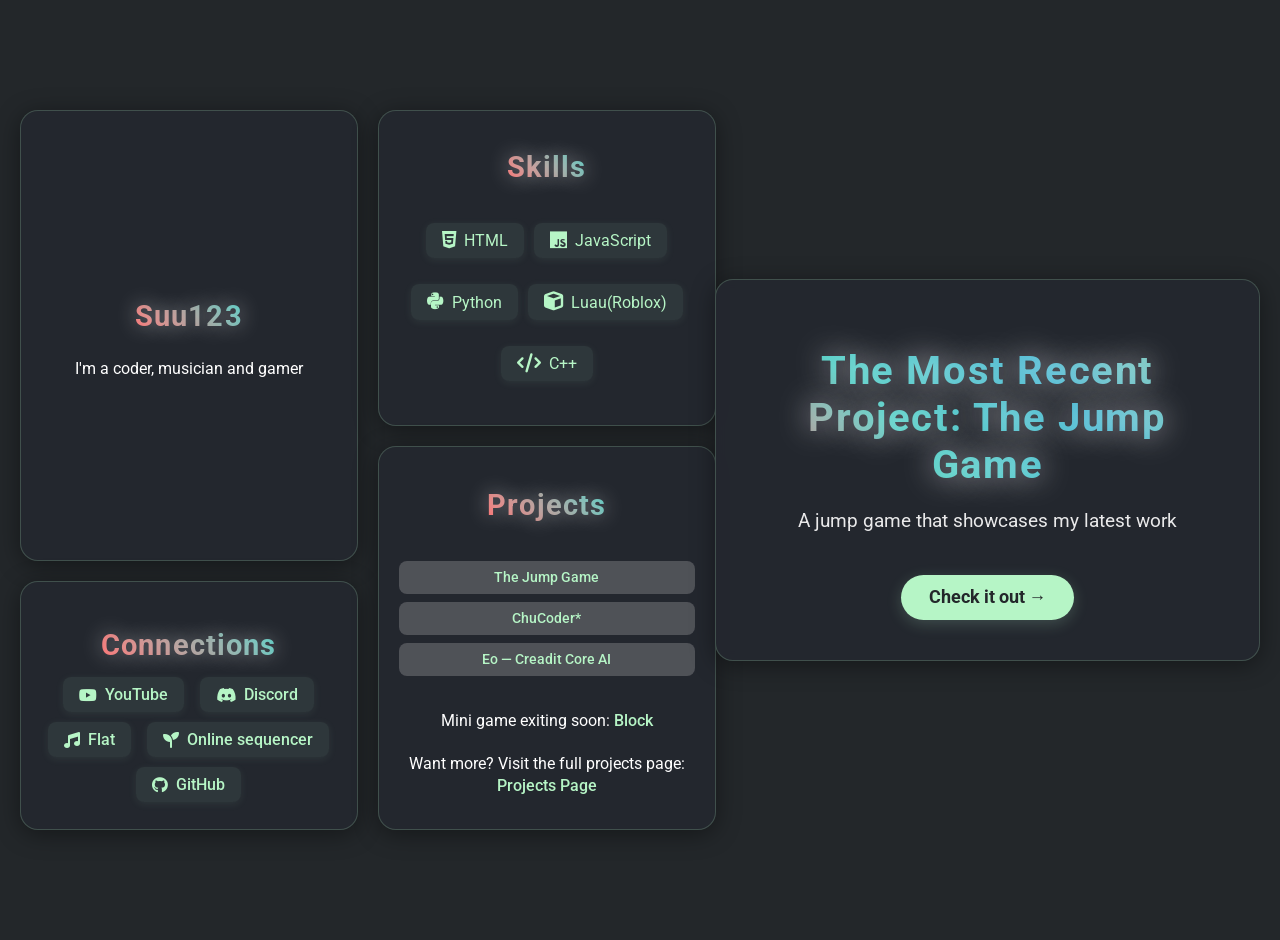
==== index.html @ a216491f "Add files via upload" ====
<!DOCTYPE html>
<html lang="en">
<head>
    <link rel="stylesheet" href="style.css">
        <link rel="stylesheet" href="icons.css">
    <link rel="stylesheet" href="https://cdnjs.cloudflare.com/ajax/libs/font-awesome/6.4.0/css/all.min.css">
    <meta charset="UTF-8">
    <meta name="viewport" content="width=device-width, initial-scale=1.0">
    <title>Suu123 - Portfolio</title>
</head>
<body>
    <div class="container">
        <div class="box intro">
            <h1>Suu123</h1>
            <p>I'm a coder, musician and gamer</p>
        </div>

        <div class="box skills">
            <h1>Skills</h1>
            <ul>
                <li><i class="fab fa-html5"></i> HTML</li>
                <li><i class="fab fa-js"></i> JavaScript</li>
                <li><i class="fab fa-python"></i> Python</li>
                <li><i class="fas fa-cube"></i> Luau(Roblox)</li>
                <li><i class="fas fa-code"></i> C++</li>
            </ul>
        </div>

        <div class="box connections">
            <h1>Connections</h1>
            <div class="connections-grid">
                <div class="connections-row">
                    <div class="connection"><i class="fab fa-youtube"></i> <a href="https://www.youtube.com/channel/UC3qheyPXaxt84LT1QDHlm-w">YouTube</a></div>
                    <div class="connection"><i class="fab fa-discord"></i> <a href="https://discord.gg/JJNgSpMs">Discord</a></div>
                </div>
                <div class="connections-row">
                    <div class="connection"><i class="fas fa-music"></i> <a href="https://flat.io/@suu123/published">Flat</a></div>
                    <div class="connection"><i class="fas fa-seedling"></i> <a href="https://onlinesequencer.net/members/219041">Online sequencer</a></div>
                </div>
                <div class="connections-row">
                    <div class="connection"><i class="fab fa-github"></i> <a href="https://github.com/Suu1234567">GitHub</a></div>
                </div>
            </div>
        </div>

        <div class="box projects">
            <h1>Projects</h1>
            <ul>
                <li><a href="https://suu1234567.github.io/The-jump-game-/">The Jump Game</a></li>
                <li><a href="https://suu1234567.github.io/ChuCoder-/">ChuCoder*</a></li>
                <li><a href="https://suu1234567.github.io/Eo---Creadit-Core-AI/">Eo — Creadit Core AI</a></li>
            </ul>

            <p>
                Mini game exiting soon: <a href="https://www.roblox.com/games/96668053572143/Block">Block</a>
            </p>

            <p>
                Want more? Visit the full projects page: <a href="projects.html">Projects Page</a>
            </p>
        </div>
    </div>

    <div class="featured-project">
        <h1>The Most Recent Project: The Jump Game</h1>
        <p>A jump game that showcases my latest work</p>
        <a href="https://suu1234567.github.io/The-jump-game-/" class="featured-link">Check it out →</a>
    </div>
</body>
</html>
---- style.css ----
@import url('https://fonts.googleapis.com/css2?family=Roboto:wght@300;400;700&display=swap');

body {
    font-family: 'Roboto', sans-serif;
    background: linear-gradient(135deg, #667eea 0%, #764ba2 100%);
    color: #fff;
    margin: 0;
    padding: 20px;
    min-height: 100vh;
    display: flex;
    justify-content: center;
    align-items: center;
}

.container {
    display: grid;
    grid-template-columns: repeat(4, 1fr);
    grid-template-rows: repeat(4, 1fr);
    gap: 20px;
    width: 100%;
    max-width: 800px;
    height: 80vh;
    min-height: 600px;
}

.box {
    background: rgba(255, 255, 255, 0.1);
    backdrop-filter: blur(5px);
    border-radius: 15px;
    padding: 20px;
    box-shadow: 0 8px 32px rgba(0, 0, 0, 0.3);
    transition: transform 0.2s ease, background-color 0.2s ease;
    display: flex;
    flex-direction: column;
    justify-content: center;
    align-items: center;
    text-align: center;
    will-change: transform;
}

.box:hover {
    transform: translateY(-3px);
    background: rgba(255, 255, 255, 0.12);
}

.intro {
    grid-column: 1 / 3;
    grid-row: 1 / 3;
}

.skills {
    grid-column: 3 / 5;
    grid-row: 1 / 2;
}

.connections {
    grid-column: 1 / 3;
    grid-row: 3 / 5;
}

.projects {
    grid-column: 3 / 5;
    grid-row: 2 / 5;
}

h1 {
    font-size: 1.8em;
    margin-bottom: 15px;
    background: linear-gradient(45deg, #ff6b6b, #4ecdc4);
    -webkit-background-clip: text;
    -webkit-text-fill-color: transparent;
    background-clip: text;
    text-shadow: 0 0 20px rgba(255, 255, 255, 0.5);
}

p {
    font-size: 1em;
    margin: 10px 0;
    line-height: 1.4;
}

ul {
    list-style: none;
    padding: 0;
    width: 100%;
}

li {
    background: rgba(255, 255, 255, 0.2);
    margin: 8px 0;
    padding: 8px 12px;
    border-radius: 8px;
    transition: background-color 0.15s ease;
    font-size: 0.9em;
}

li:hover {
    background: rgba(255, 255, 255, 0.3);
}

a {
    color: #fff;
    text-decoration: none;
    font-weight: 500;
    transition: color 0.3s ease;
}

a:hover {
    color: #4ecdc4;
}

@media (max-width: 768px) {
    .container {
        grid-template-columns: 1fr;
        grid-template-rows: auto;
        height: auto;
        gap: 15px;
    }

    .intro, .skills, .connections, .projects {
        grid-column: 1;
        grid-row: auto;
    }

    body {
        padding: 15px;
    }

    .box {
        padding: 15px;
    }

    h1 {
        font-size: 1.5em;
    }
}

.featured-project {
    background: linear-gradient(135deg, rgba(255, 107, 107, 0.2), rgba(78, 205, 196, 0.2));
    backdrop-filter: blur(5px);
    border-radius: 20px;
    padding: 40px;
    margin: 30px auto;
    max-width: 800px;
    text-align: center;
    box-shadow: 0 12px 40px rgba(0, 0, 0, 0.4);
    border: 1px solid rgba(255, 255, 255, 0.1);
    transition: transform 0.3s ease, box-shadow 0.3s ease;
}

.featured-project:hover {
    transform: translateY(-5px);
    box-shadow: 0 20px 60px rgba(0, 0, 0, 0.5);
}

.featured-project h1 {
    font-size: 2.5em;
    margin-bottom: 20px;
    background: linear-gradient(45deg, #ff6b6b, #4ecdc4, #45b7d1, #96ceb4);
    -webkit-background-clip: text;
    -webkit-text-fill-color: transparent;
    background-clip: text;
    text-shadow: 0 0 30px rgba(255, 255, 255, 0.7);
    animation: rainbow 3s ease-in-out infinite;
}

@keyframes rainbow {
    0%, 100% { filter: hue-rotate(0deg); }
    25% { filter: hue-rotate(90deg); }
    50% { filter: hue-rotate(180deg); }
    75% { filter: hue-rotate(270deg); }
}

.featured-project p {
    font-size: 1.2em;
    margin: 20px 0;
    color: rgba(255, 255, 255, 0.9);
}

.featured-link {
    display: inline-block;
    background: linear-gradient(45deg, #ff6b6b, #4ecdc4);
    color: white;
    padding: 15px 30px;
    border-radius: 50px;
    text-decoration: none;
    font-weight: 700;
    font-size: 1.1em;
    transition: transform 0.2s ease, box-shadow 0.2s ease;
    box-shadow: 0 4px 15px rgba(255, 107, 107, 0.3);
    margin-top: 20px;
}

.featured-link:hover {
    transform: scale(1.05);
    box-shadow: 0 6px 20px rgba(255, 107, 107, 0.4);
}

@media (max-width: 768px) {
    .featured-project {
        padding: 30px 20px;
        margin: 20px 15px;
    }

    .featured-project h1 {
        font-size: 2em;
    }

    .featured-link {
        padding: 12px 25px;
        font-size: 1em;
    }
}
---- icons.css ----
/* Connections grid layout */
.connections-grid {
    display: flex;
    flex-direction: column;
    gap: 10px;
    width: 100%;
    align-items: center;
}
.connections-row {
    display: flex;
    gap: 16px;
    justify-content: center;
}
.connection {
    background: rgba(182,245,198,0.08);
    color: var(--green);
    border-radius: 8px;
    padding: 8px 16px;
    font-size: 1em;
    display: flex;
    align-items: center;
    gap: 8px;
    box-shadow: 0 2px 8px rgba(182,245,198,0.08);
    transition: background 0.2s;
}
.connection:hover {
    background: rgba(182,245,198,0.18);
}
/* Icon and green highlight style inspired by aix-32.github.io */

@import url('https://fonts.googleapis.com/css2?family=Roboto:wght@300;400;700&display=swap');
@import url('https://cdnjs.cloudflare.com/ajax/libs/font-awesome/6.4.0/css/all.min.css');

:root {
    --green: #b6f5c6;
    --dark-bg: #23272a;
    --card-bg: rgba(36, 40, 47, 0.95);
    --border: rgba(182, 245, 198, 0.2);
}

body {
    background: var(--dark-bg);
    color: #fff;
    font-family: 'Roboto', sans-serif;
}

.box, .featured-project {
    background: var(--card-bg);
    border: 1px solid var(--border);
    border-radius: 18px;
    box-shadow: 0 4px 24px rgba(0,0,0,0.4);
}

h1, .featured-project h1 {
    color: var(--green);
    font-weight: 700;
    letter-spacing: 0.04em;
}

.skills ul, .connections ul {
    display: flex;
    flex-wrap: wrap;
    gap: 10px;
    justify-content: center;
}

.skills li, .connections li {
    background: rgba(182,245,198,0.08);
    color: var(--green);
    border-radius: 8px;
    padding: 8px 16px;
    font-size: 1em;
    display: flex;
    align-items: center;
    gap: 8px;
    box-shadow: 0 2px 8px rgba(182,245,198,0.08);
}

.skills li i, .connections li i {
    color: var(--green);
    font-size: 1.2em;
}

a {
    color: var(--green);
    text-decoration: none;
    font-weight: 500;
}

a:hover {
    color: #fff;
    background: var(--green);
    border-radius: 6px;
    padding: 2px 6px;
    transition: 0.2s;
}

.featured-link {
    background: var(--green);
    color: #23272a;
    border-radius: 30px;
    padding: 12px 28px;
    font-weight: 700;
    font-size: 1.1em;
    box-shadow: 0 4px 15px rgba(182,245,198,0.2);
    margin-top: 20px;
    transition: 0.2s;
}

.featured-link:hover {
    background: #fff;
    color: var(--green);
}

/* Responsive */
@media (max-width: 768px) {
    .container {
        grid-template-columns: 1fr;
        grid-template-rows: auto;
        height: auto;
        gap: 15px;
    }
    .box, .featured-project {
        padding: 15px;
    }
    h1 {
        font-size: 1.5em;
    }
}
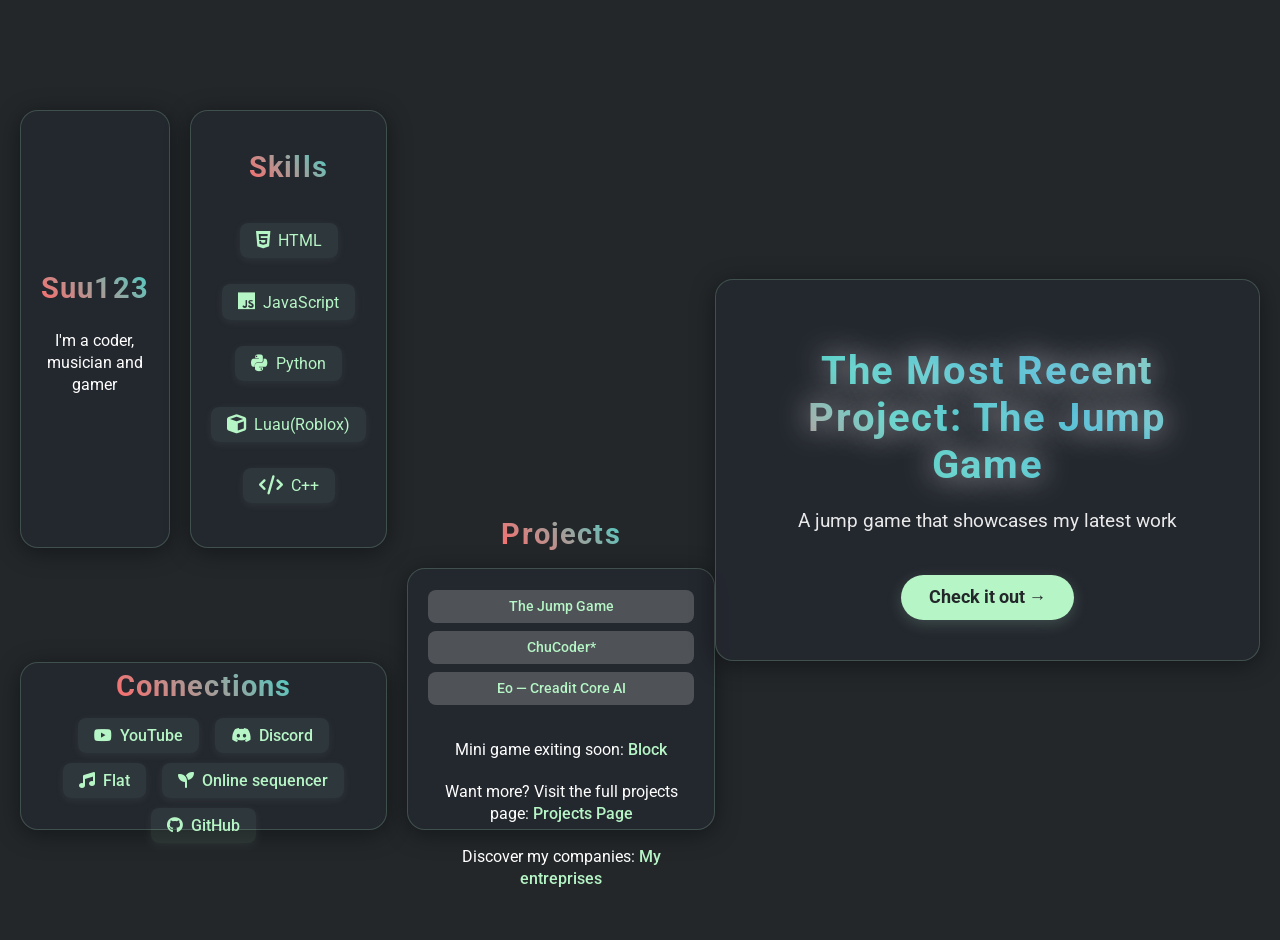
==== commit 5cb1bf70: "Add files via upload" ====
--- a/index.html
+++ b/index.html
@@ -58,6 +58,9 @@
             <p>
                 Want more? Visit the full projects page: <a href="projects.html">Projects Page</a>
             </p>
+            <p>
+                Discover my companies: <a href="entreprises.html">My entreprises</a>
+            </p>
         </div>
     </div>
 
@@ -66,5 +69,9 @@
         <p>A jump game that showcases my latest work</p>
         <a href="https://suu1234567.github.io/The-jump-game-/" class="featured-link">Check it out →</a>
     </div>
+
+    <script>
+        alert("This website is still in development, expect some bugs and missing content, try puting your zoom at 50% for the best experience");
+    </script>
 </body>
 </html>
--- a/style.css
+++ b/style.css
@@ -38,19 +38,34 @@
     will-change: transform;
 }
 
-.box:hover {
-    transform: translateY(-3px);
+.entreprise-grid {
+    display: grid;
+    grid-template-columns: repeat(auto-fit, minmax(220px, 1fr));
+    gap: 18px;
+    width: 100%;
+    margin-top: 10px;
+}
+
+.entreprise-card {
     background: rgba(255, 255, 255, 0.12);
-}
-
-.intro {
-    grid-column: 1 / 3;
-    grid-row: 1 / 3;
-}
-
-.skills {
-    grid-column: 3 / 5;
-    grid-row: 1 / 2;
+    border: 1px solid rgba(255, 255, 255, 0.2);
+    box-shadow: 0 6px 20px rgba(0, 0, 0, 0.2);
+    padding: 16px;
+    align-items: center;
+    justify-content: center;
+    display: flex;
+    flex-direction: column;
+    min-height: 220px;
+}
+
+.entreprise-card h2 {
+    margin-bottom: 10px;
+}
+
+.entreprise-card p {
+    color: #fff;
+    font-size: 0.95em;
+    margin-top: 6px;
 }
 
 .connections {
@@ -70,7 +85,6 @@
     -webkit-background-clip: text;
     -webkit-text-fill-color: transparent;
     background-clip: text;
-    text-shadow: 0 0 20px rgba(255, 255, 255, 0.5);
 }
 
 p {
@@ -161,14 +175,6 @@
     -webkit-text-fill-color: transparent;
     background-clip: text;
     text-shadow: 0 0 30px rgba(255, 255, 255, 0.7);
-    animation: rainbow 3s ease-in-out infinite;
-}
-
-@keyframes rainbow {
-    0%, 100% { filter: hue-rotate(0deg); }
-    25% { filter: hue-rotate(90deg); }
-    50% { filter: hue-rotate(180deg); }
-    75% { filter: hue-rotate(270deg); }
 }
 
 .featured-project p {
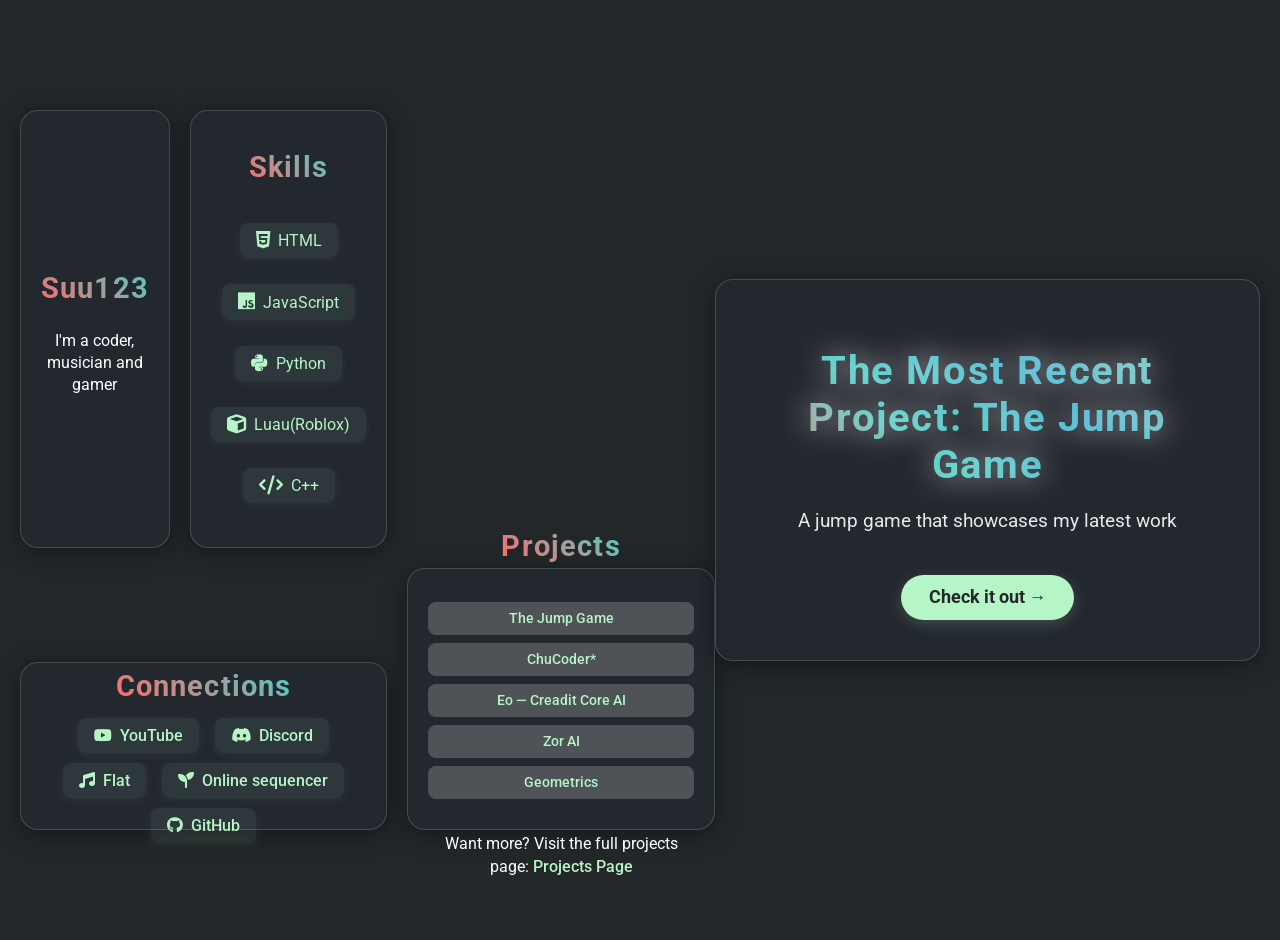
==== commit 09999c76: "hi" ====
--- a/index.html
+++ b/index.html
@@ -49,17 +49,12 @@
                 <li><a href="https://suu1234567.github.io/The-jump-game-/">The Jump Game</a></li>
                 <li><a href="https://suu1234567.github.io/ChuCoder-/">ChuCoder*</a></li>
                 <li><a href="https://suu1234567.github.io/Eo---Creadit-Core-AI/">Eo — Creadit Core AI</a></li>
+                <li><a href="https://suu1234567.github.io/zor./">Zor AI</a></li>
+                <li><a href="https://suu1234567.github.io/geometrics/">Geometrics</a></li>
             </ul>
 
             <p>
-                Mini game exiting soon: <a href="https://www.roblox.com/games/96668053572143/Block">Block</a>
-            </p>
-
-            <p>
                 Want more? Visit the full projects page: <a href="projects.html">Projects Page</a>
-            </p>
-            <p>
-                Discover my companies: <a href="entreprises.html">My entreprises</a>
             </p>
         </div>
     </div>
--- a/style.css
+++ b/style.css
@@ -216,4 +216,421 @@
         padding: 12px 25px;
         font-size: 1em;
     }
+}
+
+/* Launcher Styles */
+.launcher-container {
+    display: flex;
+    height: 100vh;
+    background: #1a1a1a;
+    color: #fff;
+    font-family: 'Roboto', sans-serif;
+}
+
+.sidebar {
+    width: 280px;
+    background: #222;
+    padding: 20px;
+    overflow-y: auto;
+    border-right: 1px solid #333;
+}
+
+.sidebar-title {
+    font-size: 1.5em;
+    margin-bottom: 20px;
+    color: #fff;
+}
+
+.search-bar {
+    width: 100%;
+    padding: 12px;
+    background: #333;
+    border: 1px solid #444;
+    border-radius: 8px;
+    color: #fff;
+    margin-bottom: 20px;
+    font-size: 1em;
+}
+
+.search-bar::placeholder {
+    color: #888;
+}
+
+.sidebar-section {
+    margin-bottom: 30px;
+}
+
+.section-label {
+    font-size: 0.85em;
+    color: #888;
+    text-transform: uppercase;
+    margin-bottom: 12px;
+    font-weight: 600;
+}
+
+.app-list {
+    display: flex;
+    flex-direction: column;
+    gap: 8px;
+}
+
+.app-item {
+    display: flex;
+    align-items: center;
+    gap: 12px;
+    padding: 10px 12px;
+    background: #2a2a2a;
+    border-radius: 8px;
+    cursor: pointer;
+    transition: all 0.2s ease;
+    border-left: 3px solid transparent;
+}
+
+.app-item:hover {
+    background: #333;
+    border-left-color: #4ecdc4;
+}
+
+.app-item i {
+    font-size: 1.2em;
+    color: #4ecdc4;
+}
+
+.app-item span {
+    font-size: 0.95em;
+}
+
+.back-link {
+    margin-top: 40px;
+    font-size: 0.9em;
+}
+
+.back-link a {
+    color: #4ecdc4;
+    text-decoration: none;
+}
+
+.back-link a:hover {
+    text-decoration: underline;
+}
+
+.launcher-main {
+    flex: 1;
+    background: linear-gradient(135deg, #1a1a1a 0%, #2d1b3d 100%);
+    display: flex;
+    flex-direction: column;
+    align-items: center;
+    justify-content: center;
+    padding: 40px;
+}
+
+.launcher-welcome {
+    text-align: center;
+    margin-bottom: 40px;
+}
+
+.launcher-icon {
+    font-size: 6em;
+    color: #4ecdc4;
+    margin-bottom: 20px;
+    display: block;
+}
+
+.launcher-welcome h1 {
+    font-size: 2.5em;
+    margin: 20px 0;
+    background: linear-gradient(45deg, #ff6b6b, #4ecdc4);
+    -webkit-background-clip: text;
+    -webkit-text-fill-color: transparent;
+    background-clip: text;
+}
+
+.launcher-welcome p {
+    font-size: 1.1em;
+    color: #aaa;
+}
+
+.quick-access {
+    display: flex;
+    gap: 12px;
+    flex-wrap: wrap;
+    justify-content: center;
+    margin-bottom: 40px;
+}
+
+.quick-btn {
+    padding: 10px 20px;
+    background: #333;
+    border: 1px solid #444;
+    border-radius: 6px;
+    color: #fff;
+    cursor: pointer;
+    transition: all 0.2s ease;
+    font-size: 0.95em;
+}
+
+.quick-btn:hover {
+    background: #4ecdc4;
+    color: #000;
+    border-color: #4ecdc4;
+}
+
+.project-info {
+    text-align: center;
+    max-width: 600px;
+}
+
+.project-info h2 {
+    font-size: 2em;
+    margin-bottom: 15px;
+    color: #4ecdc4;
+}
+
+.project-info p {
+    font-size: 1.1em;
+    color: #ccc;
+    margin-bottom: 25px;
+}
+
+.project-btn {
+    display: inline-block;
+    padding: 12px 30px;
+    background: linear-gradient(45deg, #ff6b6b, #4ecdc4);
+    color: white;
+    text-decoration: none;
+    border-radius: 6px;
+    font-weight: 600;
+    transition: all 0.2s ease;
+}
+
+.project-btn:hover {
+    transform: scale(1.05);
+}
+
+.no-selection {
+    text-align: center;
+}
+
+.no-selection p:first-child {
+    font-size: 1.3em;
+    color: #fff;
+    margin-bottom: 10px;
+}
+
+.no-selection p:last-child {
+    color: #888;
+    font-size: 1em;
+}
+
+.project-display {
+    display: flex;
+    gap: 40px;
+    width: 100%;
+    height: 100%;
+    max-width: 1400px;
+    align-items: stretch;
+}
+
+.project-details {
+    flex: 0 0 300px;
+    display: flex;
+    flex-direction: column;
+    justify-content: center;
+    text-align: left;
+}
+
+.project-details h2 {
+    font-size: 1.8em;
+    margin-bottom: 15px;
+    color: #4ecdc4;
+}
+
+.project-details p {
+    font-size: 1em;
+    color: #ccc;
+    margin-bottom: 25px;
+    line-height: 1.5;
+}
+
+.project-preview {
+    flex: 1;
+    background: #333;
+    border-radius: 12px;
+    overflow: hidden;
+    box-shadow: 0 8px 32px rgba(0, 0, 0, 0.5);
+}
+
+#project-iframe {
+    width: 100%;
+    height: 100%;
+    border: none;
+}
+
+@media (max-width: 1024px) {
+    .project-display {
+        flex-direction: column;
+        gap: 20px;
+    }
+    
+    .project-details {
+        flex: 0 0 auto;
+    }
+    
+    .project-preview {
+        height: 500px;
+    }
+}
+
+/* Business & Pricing Styles */
+.business-view {
+    width: 100%;
+    overflow-y: auto;
+    padding: 40px;
+    max-width: 1200px;
+}
+
+.business-content {
+    animation: fadeIn 0.3s ease;
+}
+
+@keyframes fadeIn {
+    from { opacity: 0; }
+    to { opacity: 1; }
+}
+
+.business-content h1 {
+    font-size: 2.5em;
+    text-align: center;
+    margin-bottom: 10px;
+}
+
+.business-subtitle {
+    text-align: center;
+    color: #aaa;
+    font-size: 1.1em;
+    margin-bottom: 40px;
+}
+
+.pricing-grid {
+    display: grid;
+    grid-template-columns: repeat(auto-fit, minmax(240px, 1fr));
+    gap: 25px;
+    margin-bottom: 60px;
+}
+
+.pricing-card {
+    background: rgba(255, 255, 255, 0.08);
+    border: 1px solid rgba(78, 205, 196, 0.3);
+    border-radius: 12px;
+    padding: 30px;
+    text-align: center;
+    transition: all 0.3s ease;
+    display: flex;
+    flex-direction: column;
+}
+
+.pricing-card:hover {
+    border-color: #4ecdc4;
+    background: rgba(78, 205, 196, 0.1);
+    transform: translateY(-5px);
+}
+
+.pricing-card h3 {
+    font-size: 1.5em;
+    margin-bottom: 12px;
+    color: #fff;
+}
+
+.price {
+    font-size: 2.5em;
+    color: #4ecdc4;
+    font-weight: 700;
+    margin: 15px 0;
+}
+
+.price-desc {
+    color: #888;
+    font-size: 0.9em;
+    margin-bottom: 25px;
+}
+
+.features {
+    list-style: none;
+    padding: 0;
+    flex-grow: 1;
+    text-align: left;
+}
+
+.features li {
+    padding: 10px 0;
+    color: #ccc;
+    border-bottom: 1px solid rgba(255, 255, 255, 0.1);
+    display: flex;
+    align-items: center;
+    gap: 10px;
+    background: transparent;
+    margin: 0;
+    transition: none;
+}
+
+.features li:last-child {
+    border-bottom: none;
+}
+
+.features li:hover {
+    background: transparent;
+    color: #4ecdc4;
+}
+
+.features i {
+    color: #4ecdc4;
+    font-size: 1em;
+}
+
+.business-contact {
+    background: rgba(78, 205, 196, 0.15);
+    border: 2px solid rgba(78, 205, 196, 0.3);
+    border-radius: 12px;
+    padding: 40px;
+    text-align: center;
+    max-width: 600px;
+    margin: 0 auto;
+}
+
+.business-contact h2 {
+    font-size: 2em;
+    margin-bottom: 15px;
+    background: linear-gradient(45deg, #ff6b6b, #4ecdc4);
+    -webkit-background-clip: text;
+    -webkit-text-fill-color: transparent;
+    background-clip: text;
+}
+
+.business-contact p {
+    color: #aaa;
+    font-size: 1.1em;
+    margin-bottom: 25px;
+}
+
+.discord-btn {
+    display: inline-flex;
+    align-items: center;
+    gap: 10px;
+    padding: 15px 35px;
+    background: linear-gradient(45deg, #5865F2, #7289DA);
+    color: white;
+    text-decoration: none;
+    border-radius: 8px;
+    font-weight: 600;
+    font-size: 1.1em;
+    transition: all 0.3s ease;
+}
+
+.discord-btn:hover {
+    transform: scale(1.05);
+    box-shadow: 0 6px 20px rgba(88, 101, 242, 0.4);
+}
+
+.discord-btn i {
+    font-size: 1.3em;
 }
--- a/icons.css
+++ b/icons.css
@@ -26,7 +26,7 @@
 .connection:hover {
     background: rgba(182,245,198,0.18);
 }
-/* Icon and green highlight style inspired by aix-32.github.io */
+
 
 @import url('https://fonts.googleapis.com/css2?family=Roboto:wght@300;400;700&display=swap');
 @import url('https://cdnjs.cloudflare.com/ajax/libs/font-awesome/6.4.0/css/all.min.css');
